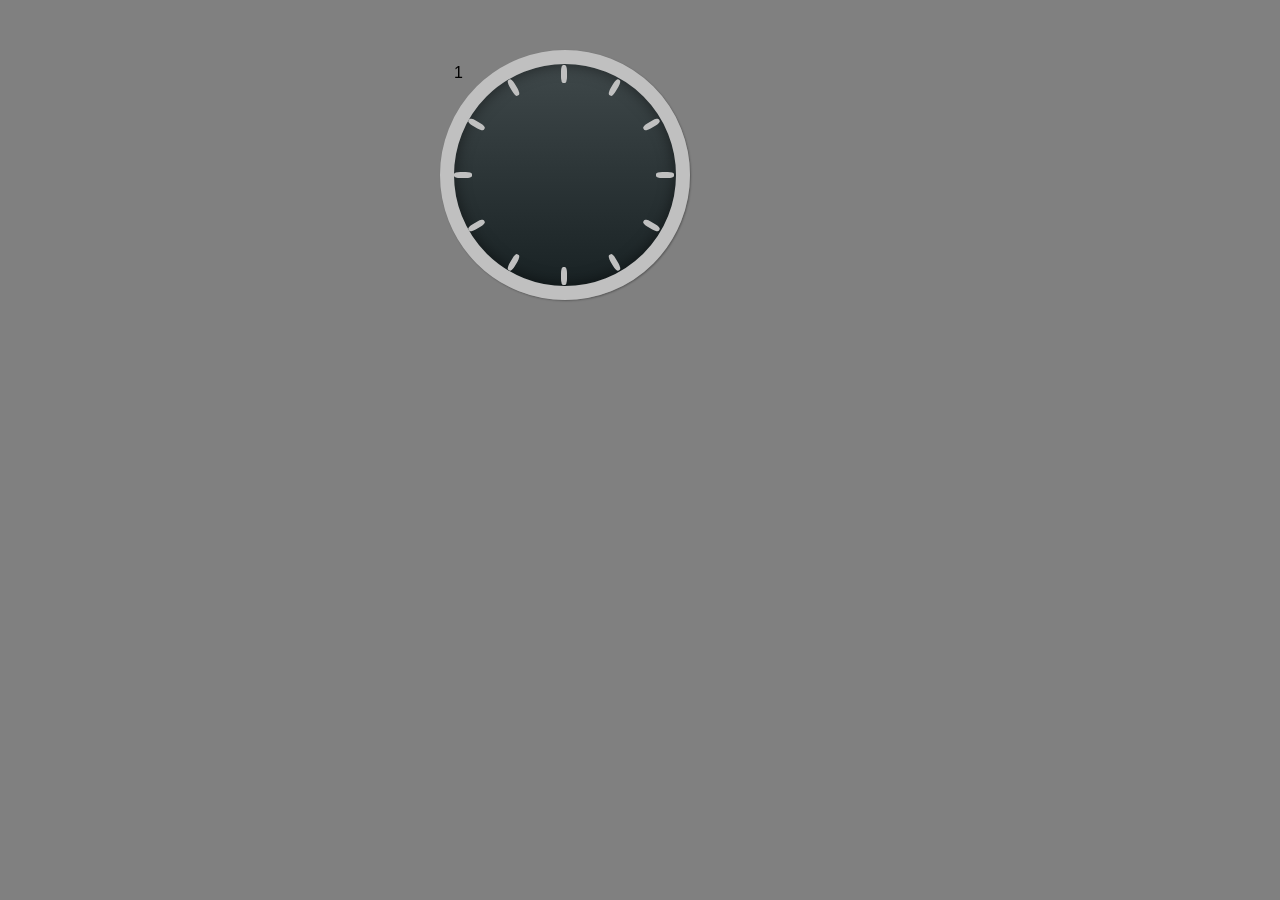
==== index.html @ 42f1e719 "watch" ====
<!DOCTYPE html>
<html>
<head>
  <title> My Biography</title>
  <link rel="stylesheet" href="css/main.css"/>
</head>
<body>
<div class="watch-container">
		<div class="watch-strap-top"></div>

		<div class="watch">
			<div class="watch-face">
				<div class="watch-face-outline">
					<div class="watch-face-outline-point point-12"></div>
					<div class="watch-face-outline-point point-A"></div>
					<div class="watch-face-outline-point point-B"></div>
					<div class="watch-face-outline-point point-C"></div>
					<div class="watch-face-outline-point point-D"></div>
					<div class="watch-face-outline-point point-E"></div>
					<div class="watch-face-outline-point point-F"></div>
					<div class="watch-face-outline-point point-G"></div>
					<div class="watch-face-outline-point point-H"></div>
					<div class="watch-face-outline-point point-I"></div>
					<div class="watch-face-outline-point point-J"></div>
					<div class="watch-face-outline-point point-K"></div>
				</div>

				<div class="watch-face-date date">1</div>

				<div class="watch-face-centre">
					<div class="watch-face-centre-inner"></div>
</body>
---- css/main.css ----
* {
  margin: 0;
  padding: 0;
  list-style-type: none;
  -webkit-box-sizing: border-box;
  box-sizing: border-box;
}
body {
  background: grey;
  font-family:  Arial, Helvetica, sans-serif;
  font-size: 16px;
  -webkit-font-smoothing: antialiased;
  -moz-osx-font-smoothing: grayscale;
  text-rendering: optimizeLegibility;
}

.watch-container {
  width: 400px;
  margin: 50px auto;
}
.watch {
  position: relative;
  width: 300px;
  height: 300px;

}

.watch-face {
  width: 250px;
  height: 250px;
  border-radius: 50%;
  background:  linear-gradient(to top,#192224 , #3F484A);
  border: 14px solid silver ; 
  box-shadow: inset 0 0 15px rgba(0, 0, 0, 0.5), 1px 1px 2px rgba(0, 0, 0, 0.3);
}

  .watch-face-outline {}

  .watch-face-outline-point {
    position: absolute;
    width: 6px;
    height: 18px;
    background: silver;
    left: 121px;
    top: 15px;
    border-radius:35%;
    -webkit-transform-origin: 50% 110px;
    transform-origin: 50% 110px;
  }
 
  .point-12 { -webkit-transform: rotate(0deg); transform: rotate(0deg); }
  .point-A { -webkit-transform: rotate(30deg); transform: rotate(30deg); }
  .point-B { -webkit-transform: rotate(60deg); transform: rotate(60deg); }
  .point-C { -webkit-transform: rotate(80deg); transform: rotate(90deg); }
  .point-D { -webkit-transform: rotate(120deg); transform: rotate(120deg); }
  .point-E { -webkit-transform: rotate(150deg); transform: rotate(150deg); }
  .point-F { -webkit-transform: rotate(180deg); transform: rotate(180deg); }
  .point-G { -webkit-transform: rotate(210deg); transform: rotate(210deg); }
  .point-H { -webkit-transform: rotate(240deg); transform: rotate(240deg); }
  .point-I { -webkit-transform: rotate(270deg); transform: rotate(270deg); }
  .point-J { -webkit-transform: rotate(300deg); transform: rotate(300deg); }
  .point-K { -webkit-transform: rotate(330deg); transform: rotate(330deg); }
}
.watch-face-date {
    position: absolute;
    background-color: rgba(0,0,0,0.3);
    width: 32px;
    height: 35px;
    border-radius: 45%;
    text-align: center;
    top: 109px;
    right: 90px;
    font-size: 18px;
    line-height: 30px;
    color: #aaa;
    font-weight: 700;
  }
  watch-face-hand.second {
    width: 4px;
    height: 105px;
    top:-38px;
    left: 107px;
    border-radius: 10px;
    background: #511F52;
    -webkit-transform-origin: 50% 130px;
    transform-origin: 50% 130px;
    -webkit-transform: rotate(150deg);
    transform: rotate(150deg);
  }
. watch-strap-top {
  position: relative;
  z-index: -1;
  width: 125px;
  height: 150px;
  left: 65px;
  bottom: -20px;
  background: #968;
  border-radius: 10px 10px 0 0;
}

.watch-strap-bottom {
  position: relative;
  z-index: -1;
  width: 125px;
  height: 150px;
  left: 65px;
  bottom: 68px;
  background: #968;
  border-radius: 0 0 10px 10px;
  color: rgba(0, 0, 0, 0.2);
  font-weight: 900;
  text-align: center;
  padding-top: 120px;
  text-shadow: inset 2px 2px 2px rgba(0, 0, 0, 0.5);
}
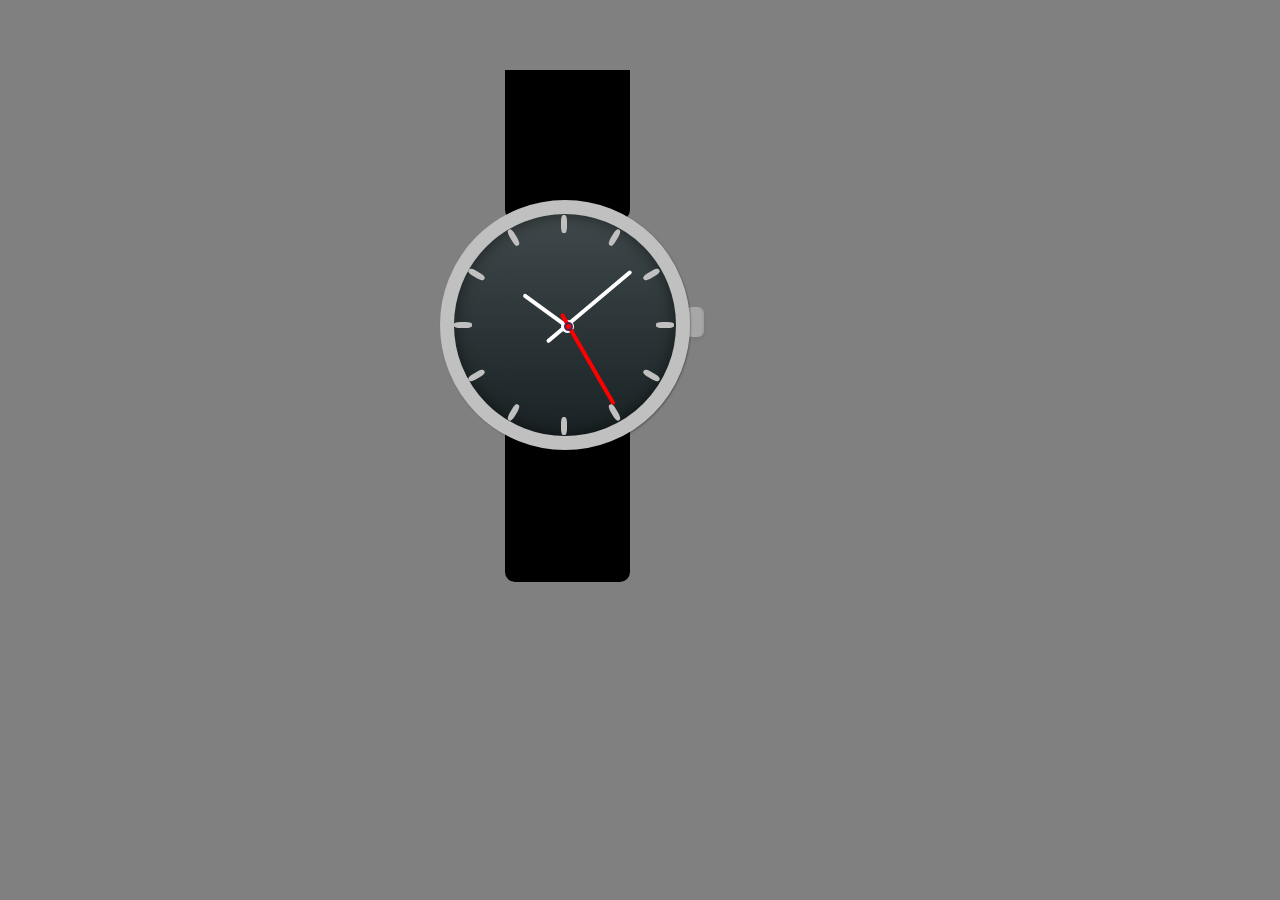
==== commit 51728e3c: "complete wrist watch" ====
--- a/index.html
+++ b/index.html
@@ -5,28 +5,42 @@
   <link rel="stylesheet" href="css/main.css"/>
 </head>
 <body>
-<div class="watch-container">
-		<div class="watch-strap-top"></div>
 
-		<div class="watch">
-			<div class="watch-face">
-				<div class="watch-face-outline">
-					<div class="watch-face-outline-point point-12"></div>
-					<div class="watch-face-outline-point point-A"></div>
-					<div class="watch-face-outline-point point-B"></div>
-					<div class="watch-face-outline-point point-C"></div>
-					<div class="watch-face-outline-point point-D"></div>
-					<div class="watch-face-outline-point point-E"></div>
-					<div class="watch-face-outline-point point-F"></div>
-					<div class="watch-face-outline-point point-G"></div>
-					<div class="watch-face-outline-point point-H"></div>
-					<div class="watch-face-outline-point point-I"></div>
-					<div class="watch-face-outline-point point-J"></div>
-					<div class="watch-face-outline-point point-K"></div>
-				</div>
+  <div class="watch-container">
+   <div class="watch-strap-top"></div>
+   <div class="watch">
+    <div class="watch-face">
+     <div class="watch-face-outline">
+      <div class="watch-face-outline-point point-12"></div>
+      <div class="watch-face-outline-point point-A"></div>
+      <div class="watch-face-outline-point point-B"></div>
+      <div class="watch-face-outline-point point-C"></div>
+      <div class="watch-face-outline-point point-D"></div>
+      <div class="watch-face-outline-point point-E"></div>
+      <div class="watch-face-outline-point point-F"></div>
+      <div class="watch-face-outline-point point-G"></div>
+      <div class="watch-face-outline-point point-H"></div>
+      <div class="watch-face-outline-point point-I"></div>
+      <div class="watch-face-outline-point point-J"></div>
+      <div class="watch-face-outline-point point-K"></div>
+     </div>
+     <div class="watch-face-date date"></div>
+     <div class="watch-face-centre">
+      <div class="watch-face-centre-inner"></div>
+     </div>
+     <div class="watch-face-hands">
+      <div class="watch-face-hand hour"></div>
+      <div class="watch-face-hand minute"></div>
+      <div class="watch-face-hand second"></div>
+     </div>
+    </div>
+    <div class="watch-crown"></div>
+   </div>
+   <div class="watch-strap-bottom">
+    #sharon
+   </div>
+  </div>
 
-				<div class="watch-face-date date">1</div>
+</html>
 
-				<div class="watch-face-centre">
-					<div class="watch-face-centre-inner"></div>
 </body>
--- a/css/main.css
+++ b/css/main.css
@@ -6,6 +6,7 @@
   box-sizing: border-box;
 }
 body {
+  
   background: grey;
   font-family:  Arial, Helvetica, sans-serif;
   font-size: 16px;
@@ -15,6 +16,7 @@
 }
 
 .watch-container {
+// padding-top: 400px;
   width: 400px;
   margin: 50px auto;
 }
@@ -75,18 +77,81 @@
     color: #aaa;
     font-weight: 700;
   }
-  watch-face-hand.second {
+  .watch-face-centre {
+    position: absolute;
+    width: 13px;
+    height: 13px;
+    top: 120px;
+    left: 121px;
+    border-radius: 100%;
+    background: #fff;
+  }
+.watch-face-centre-inner {
+    position: absolute;
+    z-index: 1;
+    width: 9px;
+    height: 9px;
+    top: 2px;
+    left: 3px;
+    border-radius: 100%;
+    background: red;
+    border: 2px solid #511F52;
+  }
+  watch-face-hands {}
+
+  .watch-face-hand {
+    position: absolute;
+  }
+.watch-face-hand.hour {
+    width: 4px;
+    height: 60px;
+    top: 70px;
+    left: 130px;
+    border-radius: 10px;
+    background: #fff;
+    -webkit-transform-origin: 50% 100%;
+    transform-origin: 50% 100%;
+    -webkit-transform: rotate(306deg);
+    transform: rotate(306deg);
+  }
+
+  .watch-face-hand.minute {
+    width: 4px;
+    height: 110px;
+    top: 32px;
+    left: 105px;
+    border-radius: 10px;
+    background: #fff;
+    -webkit-transform-origin: 50% 100%;
+    transform-origin: 50% 100%;
+    -webkit-transform: rotate(50deg);
+    transform: rotate(50deg);
+  }
+ 
+.watch-face-hand.second {
     width: 4px;
     height: 105px;
-    top:-38px;
+    top: -38px;
     left: 107px;
     border-radius: 10px;
-    background: #511F52;
+    background: red;
     -webkit-transform-origin: 50% 130px;
     transform-origin: 50% 130px;
     -webkit-transform: rotate(150deg);
     transform: rotate(150deg);
   }
+  .watch-crown {
+  position: relative;
+  z-index: -1;
+  width: 18px;
+  height: 30px;
+  top: -143px;
+  left: 246px;
+  border-radius: 6px;
+  background: #a7a7a7;
+  border-right: 2px solid rgba(0, 0, 0, 0.05);
+  box-shadow: 1px 3px 4px rgba(0, 0, 0,0.05);
+}
 . watch-strap-top {
   position: relative;
   z-index: -1;
@@ -97,6 +162,21 @@
   background: #968;
   border-radius: 10px 10px 0 0;
 }
+.watch-strap-top{
+  position: relative;
+  z-index: -1;
+  width: 125px;
+  height: 150px;
+  left: 65px;
+  bottom: -20px;
+  background: black;
+  border-radius: 0 0 10px 10px;
+  color: black;
+  font-weight: 900;
+  text-align: center;
+  padding-top: 120px;
+  text-shadow: inset 2px 2px 2px rgba(0, 0, 0, 0.5);
+}
 
 .watch-strap-bottom {
   position: relative;
@@ -105,7 +185,7 @@
   height: 150px;
   left: 65px;
   bottom: 68px;
-  background: #968;
+  background: black;
   border-radius: 0 0 10px 10px;
   color: rgba(0, 0, 0, 0.2);
   font-weight: 900;
@@ -114,3 +194,4 @@
   text-shadow: inset 2px 2px 2px rgba(0, 0, 0, 0.5);
 }
 
+
